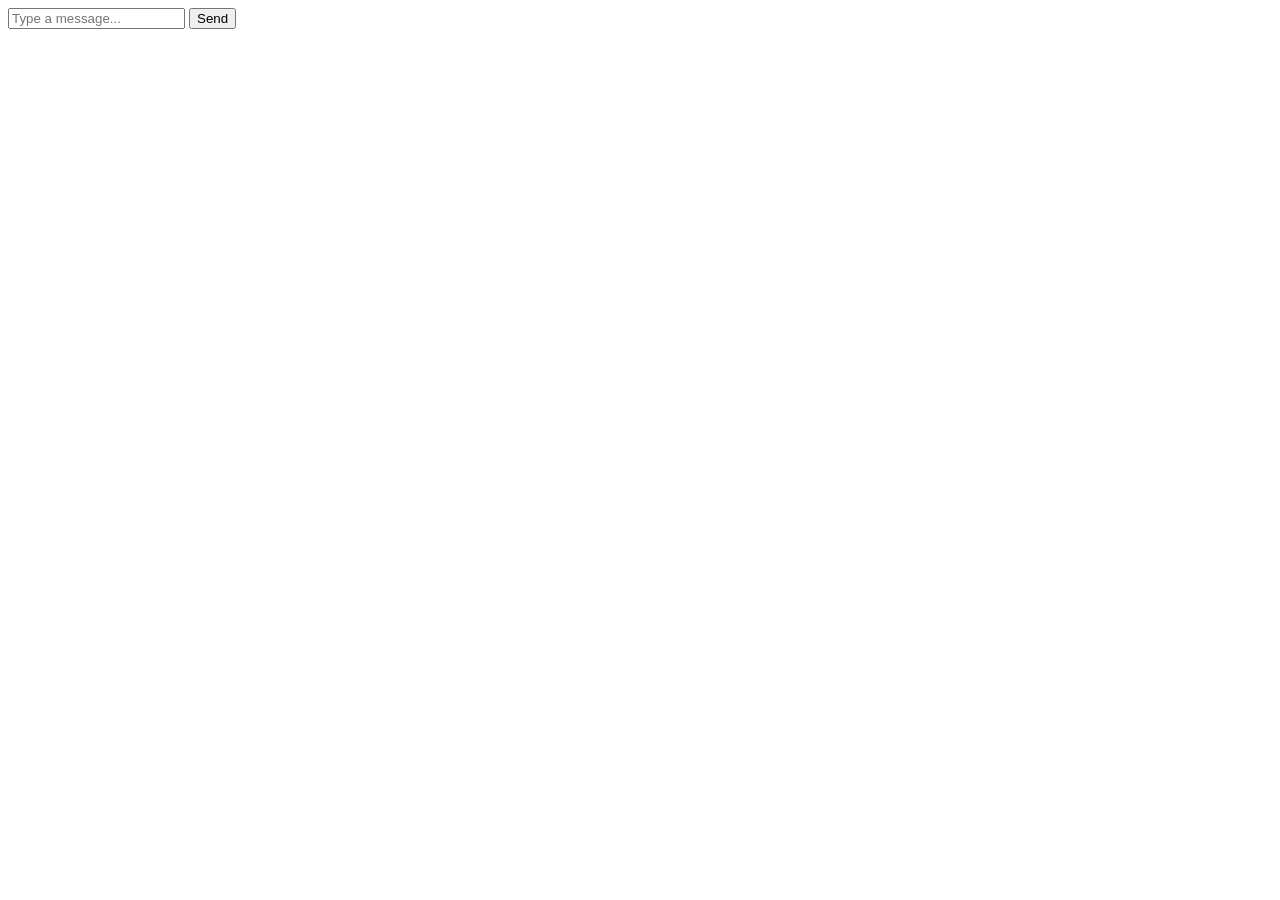
==== index.html @ b9433c0a "Add files via upload" ====
<!DOCTYPE html>
<html lang="en">
<head>
    <meta charset="UTF-8">
    <title>DeepBot Chat</title>
    <link rel="stylesheet" href="{{ url_for('static', filename='style.css') }}">
</head>
<body>
    <div class="chat-container">
        <div class="chat-box" id="chatBox"></div>
        <div class="input-area">
            <input type="text" id="userInput" placeholder="Type a message..." />
            <button onclick="sendMessage()">Send</button>
        </div>
    </div>

    <script>
        async function sendMessage() {
            const userInput = document.getElementById("userInput");
            const chatBox = document.getElementById("chatBox");

            const userMessage = userInput.value;
            chatBox.innerHTML += `<div class="user">You: ${userMessage}</div>`;
            userInput.value = "";

            const res = await fetch("/chat", {
                method: "POST",
                headers: {
                    "Content-Type": "application/json"
                },
                body: JSON.stringify({ message: userMessage })
            });

            const data = await res.json();
            chatBox.innerHTML += `<div class="bot">Bot: ${data.reply}</div>`;
            chatBox.scrollTop = chatBox.scrollHeight;
        }
    </script>
</body>
</html>
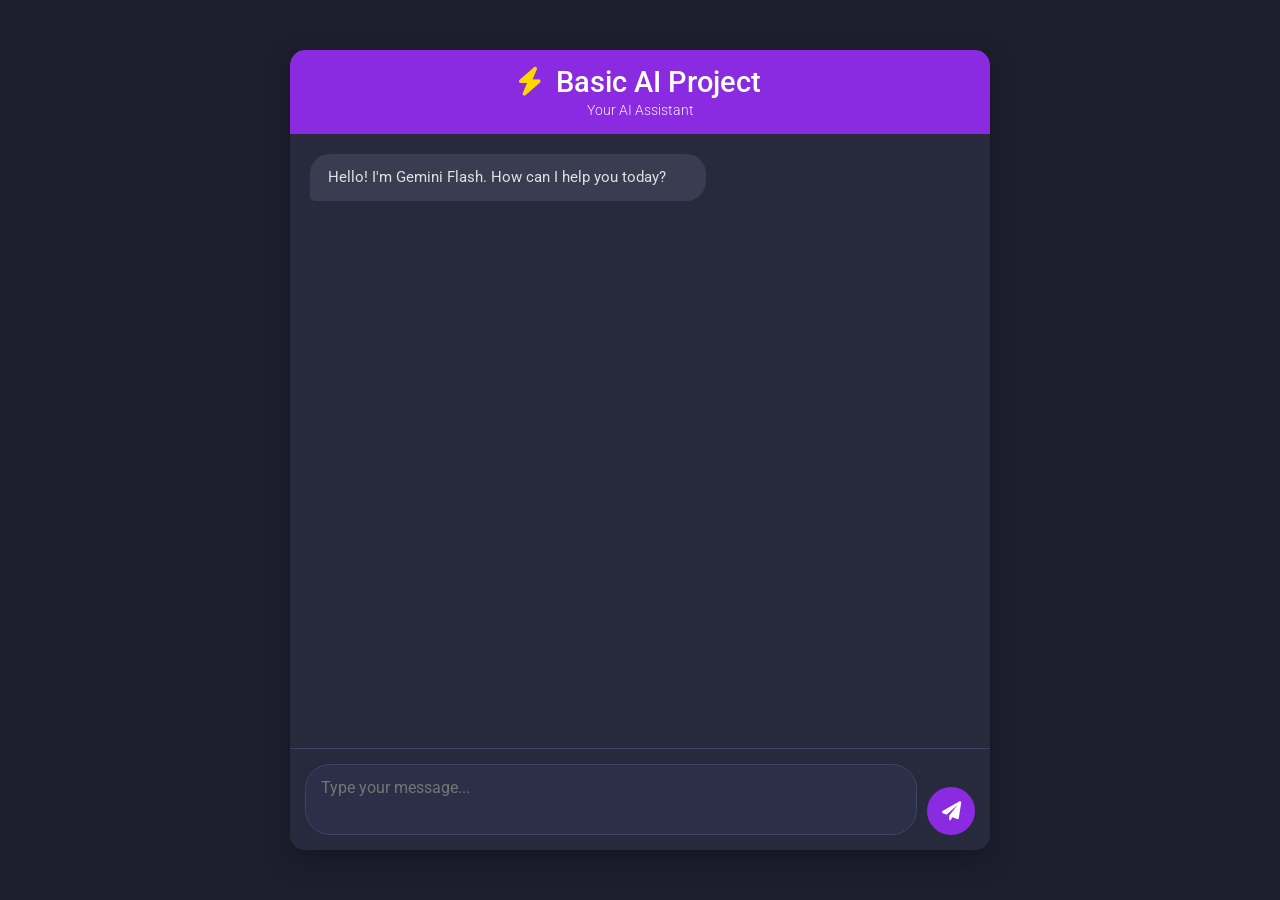
==== commit 60033734: "Add files via upload" ====
--- a/index.html
+++ b/index.html
@@ -2,39 +2,31 @@
 <html lang="en">
 <head>
     <meta charset="UTF-8">
-    <title>DeepBot Chat</title>
-    <link rel="stylesheet" href="{{ url_for('static', filename='style.css') }}">
+    <meta name="viewport" content="width=device-width, initial-scale=1.0">
+    <title>Gemini Flash Chat</title>
+    <link rel="stylesheet" href="style.css">
+    <link href="https://fonts.googleapis.com/css2?family=Roboto:wght@300;400;500;700&display=swap" rel="stylesheet">
+    <link rel="stylesheet" href="https://cdnjs.cloudflare.com/ajax/libs/font-awesome/6.0.0-beta3/css/all.min.css">
 </head>
 <body>
     <div class="chat-container">
-        <div class="chat-box" id="chatBox"></div>
-        <div class="input-area">
-            <input type="text" id="userInput" placeholder="Type a message..." />
-            <button onclick="sendMessage()">Send</button>
+        <header class="chat-header">
+            <h1>
+                <i class="fas fa-bolt"></i> Basic AI Project
+            </h1>
+            <p>Your AI Assistant</p>
+        </header>
+        <div id="chat-history">
+            <!-- Messages will be appended here -->
+        </div>
+        <div class="chat-input-area">
+            <textarea id="user-input" placeholder="Type your message..."></textarea>
+            <button id="send-button" aria-label="Send Message">
+                <i class="fas fa-paper-plane"></i>
+            </button>
         </div>
     </div>
 
-    <script>
-        async function sendMessage() {
-            const userInput = document.getElementById("userInput");
-            const chatBox = document.getElementById("chatBox");
-
-            const userMessage = userInput.value;
-            chatBox.innerHTML += `<div class="user">You: ${userMessage}</div>`;
-            userInput.value = "";
-
-            const res = await fetch("/chat", {
-                method: "POST",
-                headers: {
-                    "Content-Type": "application/json"
-                },
-                body: JSON.stringify({ message: userMessage })
-            });
-
-            const data = await res.json();
-            chatBox.innerHTML += `<div class="bot">Bot: ${data.reply}</div>`;
-            chatBox.scrollTop = chatBox.scrollHeight;
-        }
-    </script>
+    <script src="script.js"></script>
 </body>
-</html>
+</html>
--- a/style.css
+++ b/style.css
@@ -0,0 +1,282 @@
+:root {
+    --primary-bg: #1e1e2f; /* Dark blue/purple */
+    --secondary-bg: #27293d; /* Slightly lighter dark */
+    --accent-color: #8a2be2; /* Purple */
+    --accent-hover: #7b24cb;
+    --text-color: #e0e0e0;
+    --user-message-bg: #4a4e69; /* Muted purple/grey */
+    --ai-message-bg: #3a3d52;   /* Darker grey for AI */
+    --input-bg: #2c2f48;
+    --border-color: #404363;
+    --scrollbar-thumb-bg: #555;
+    --scrollbar-track-bg: var(--secondary-bg);
+}
+
+* {
+    box-sizing: border-box;
+    margin: 0;
+    padding: 0;
+}
+
+body {
+    font-family: 'Roboto', sans-serif;
+    background-color: var(--primary-bg);
+    color: var(--text-color);
+    display: flex;
+    justify-content: center;
+    align-items: center;
+    min-height: 100vh;
+    padding: 20px;
+    overflow: hidden; /* Hide body scrollbars */
+}
+
+.chat-container {
+    width: 100%;
+    max-width: 700px;
+    height: 90vh; /* Use viewport height */
+    max-height: 800px;
+    background-color: var(--secondary-bg);
+    border-radius: 15px;
+    box-shadow: 0 10px 30px rgba(0, 0, 0, 0.3);
+    display: flex;
+    flex-direction: column;
+    overflow: hidden; /* Important for border-radius on children */
+}
+
+.chat-header {
+    background-color: var(--accent-color);
+    color: white;
+    padding: 15px 20px;
+    text-align: center;
+    border-top-left-radius: 15px;
+    border-top-right-radius: 15px;
+}
+
+.chat-header h1 {
+    font-size: 1.8em;
+    font-weight: 500;
+    margin-bottom: 3px;
+}
+.chat-header h1 i {
+    margin-right: 8px;
+    color: #ffd700; /* Gold for flash icon */
+}
+
+.chat-header p {
+    font-size: 0.9em;
+    font-weight: 300;
+    opacity: 0.9;
+}
+
+#chat-history {
+    flex-grow: 1;
+    padding: 20px;
+    overflow-y: auto;
+    display: flex;
+    flex-direction: column;
+    gap: 15px;
+}
+
+/* Custom Scrollbar */
+#chat-history::-webkit-scrollbar {
+    width: 8px;
+}
+
+#chat-history::-webkit-scrollbar-track {
+    background: var(--scrollbar-track-bg);
+    border-radius: 10px;
+}
+
+#chat-history::-webkit-scrollbar-thumb {
+    background: var(--scrollbar-thumb-bg);
+    border-radius: 10px;
+}
+
+#chat-history::-webkit-scrollbar-thumb:hover {
+    background: #6e6e6e;
+}
+
+.message {
+    padding: 12px 18px;
+    border-radius: 20px;
+    max-width: 75%;
+    line-height: 1.5;
+    word-wrap: break-word;
+    font-size: 0.95em;
+}
+
+.user-message {
+    background-color: var(--user-message-bg);
+    color: var(--text-color);
+    align-self: flex-end;
+    border-bottom-right-radius: 5px;
+}
+
+.ai-message {
+    background-color: var(--ai-message-bg);
+    color: var(--text-color);
+    align-self: flex-start;
+    border-bottom-left-radius: 5px;
+}
+
+/* Loader specific styling */
+#loading.message.ai-message {
+    font-style: italic;
+    opacity: 0.8;
+    display: flex;
+    align-items: center;
+}
+
+#loading.message.ai-message::before {
+    content: '';
+    display: inline-block;
+    width: 16px;
+    height: 16px;
+    border: 2px solid var(--accent-color);
+    border-top-color: transparent;
+    border-radius: 50%;
+    animation: spin 1s linear infinite;
+    margin-right: 10px;
+}
+
+@keyframes spin {
+    to { transform: rotate(360deg); }
+}
+
+.chat-input-area {
+    display: flex;
+    padding: 15px;
+    background-color: var(--secondary-bg); /* Match chat-container bg */
+    border-top: 1px solid var(--border-color);
+    align-items: flex-end; /* Align button to bottom when textarea grows */
+}
+
+#user-input {
+    flex-grow: 1;
+    padding: 12px 15px;
+    border: 1px solid var(--border-color);
+    border-radius: 25px;
+    background-color: var(--input-bg);
+    color: var(--text-color);
+    font-family: 'Roboto', sans-serif;
+    font-size: 1em;
+    resize: none; /* Prevent manual resizing */
+    min-height: 48px; /* Initial height for one line + padding */
+    max-height: 120px; /* Limit growth */
+    overflow-y: auto; /* Scroll inside textarea if it exceeds max-height */
+    line-height: 1.4;
+}
+
+#user-input:focus {
+    outline: none;
+    border-color: var(--accent-color);
+    box-shadow: 0 0 0 2px rgba(138, 43, 226, 0.3);
+}
+
+#send-button {
+    background-color: var(--accent-color);
+    color: white;
+    border: none;
+    border-radius: 50%; /* Circular button */
+    width: 48px;
+    height: 48px;
+    margin-left: 10px;
+    cursor: pointer;
+    transition: background-color 0.2s ease, transform 0.1s ease;
+    display: flex;
+    justify-content: center;
+    align-items: center;
+    font-size: 1.2em;
+}
+
+#send-button:hover {
+    background-color: var(--accent-hover);
+}
+
+#send-button:active {
+    transform: scale(0.95);
+}
+
+/* Responsive adjustments */
+@media (max-width: 600px) {
+    body {
+        padding: 0;
+        align-items: flex-start; /* Align to top on mobile */
+    }
+    .chat-container {
+        width: 100%;
+        height: 100vh; /* Full height */
+        max-height: none;
+        border-radius: 0;
+        box-shadow: none;
+    }
+    .chat-header {
+        border-top-left-radius: 0;
+        border-top-right-radius: 0;
+    }
+    #chat-history {
+        padding: 15px 10px;
+    }
+    .chat-input-area {
+        padding: 10px;
+    }
+    #user-input {
+        padding: 10px 15px;
+        min-height: 44px;
+    }
+    #send-button {
+        width: 44px;
+        height: 44px;
+    }
+    .message {
+        max-width: 85%;
+    }
+}
+/* ... (your existing CSS) ... */
+
+.message {
+    padding: 12px 18px;
+    border-radius: 20px;
+    max-width: 75%;
+    line-height: 1.5;
+    word-wrap: break-word;
+    font-size: 0.95em;
+    position: relative; /* Added for positioning copy button */
+}
+
+/* ... (user-message styling) ... */
+
+.ai-message {
+    background-color: var(--ai-message-bg);
+    color: var(--text-color);
+    align-self: flex-start;
+    border-bottom-left-radius: 5px;
+    padding-right: 40px; /* Make space for the copy button */
+}
+
+.copy-button {
+    position: absolute;
+    top: 8px;
+    right: 8px;
+    background: none;
+    border: none;
+    color: var(--text-color);
+    opacity: 0.6;
+    cursor: pointer;
+    font-size: 0.9em;
+    padding: 5px;
+    border-radius: 5px;
+    transition: opacity 0.2s ease, background-color 0.2s ease;
+}
+
+.copy-button:hover {
+    opacity: 1;
+    background-color: rgba(255, 255, 255, 0.1);
+}
+
+.copy-button .fa-check { /* Style for the checkmark after copying */
+    color: #4CAF50; /* Green checkmark */
+}
+
+
+/* ... (rest of your CSS) ... */
